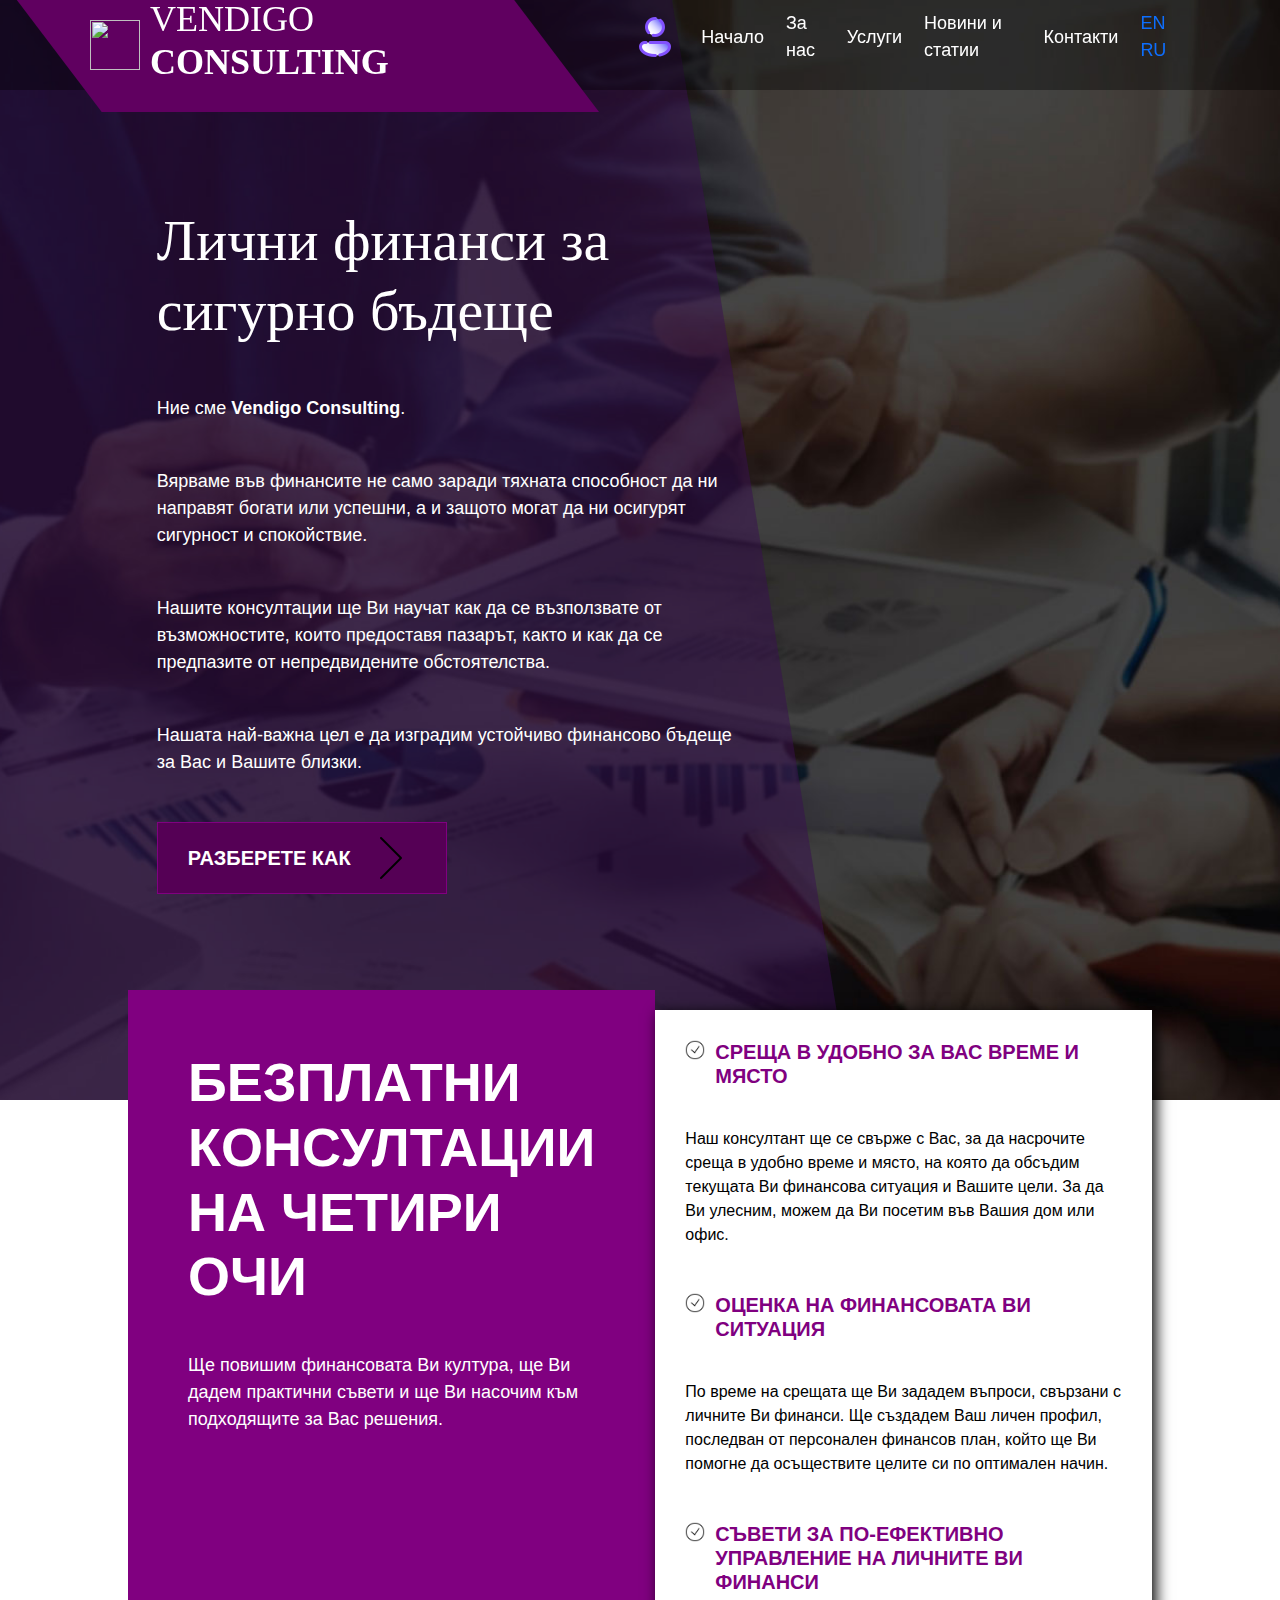
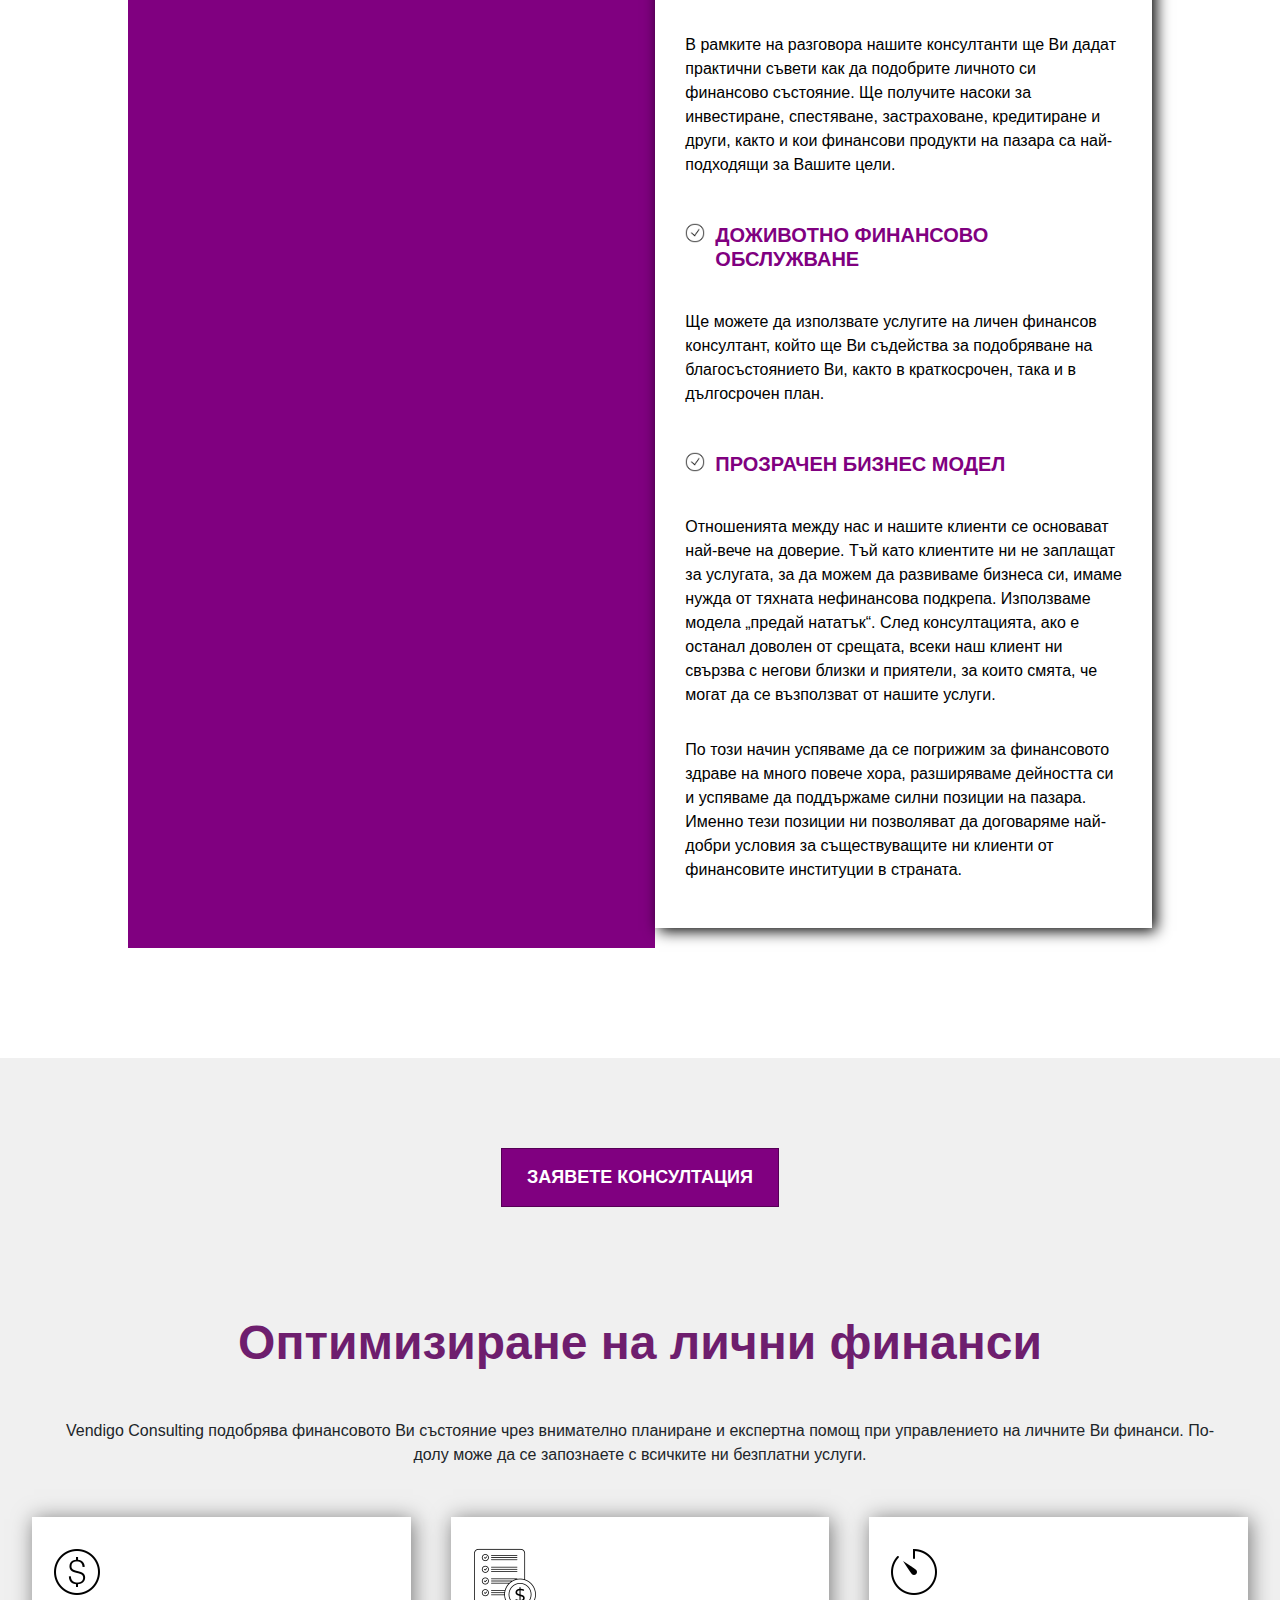
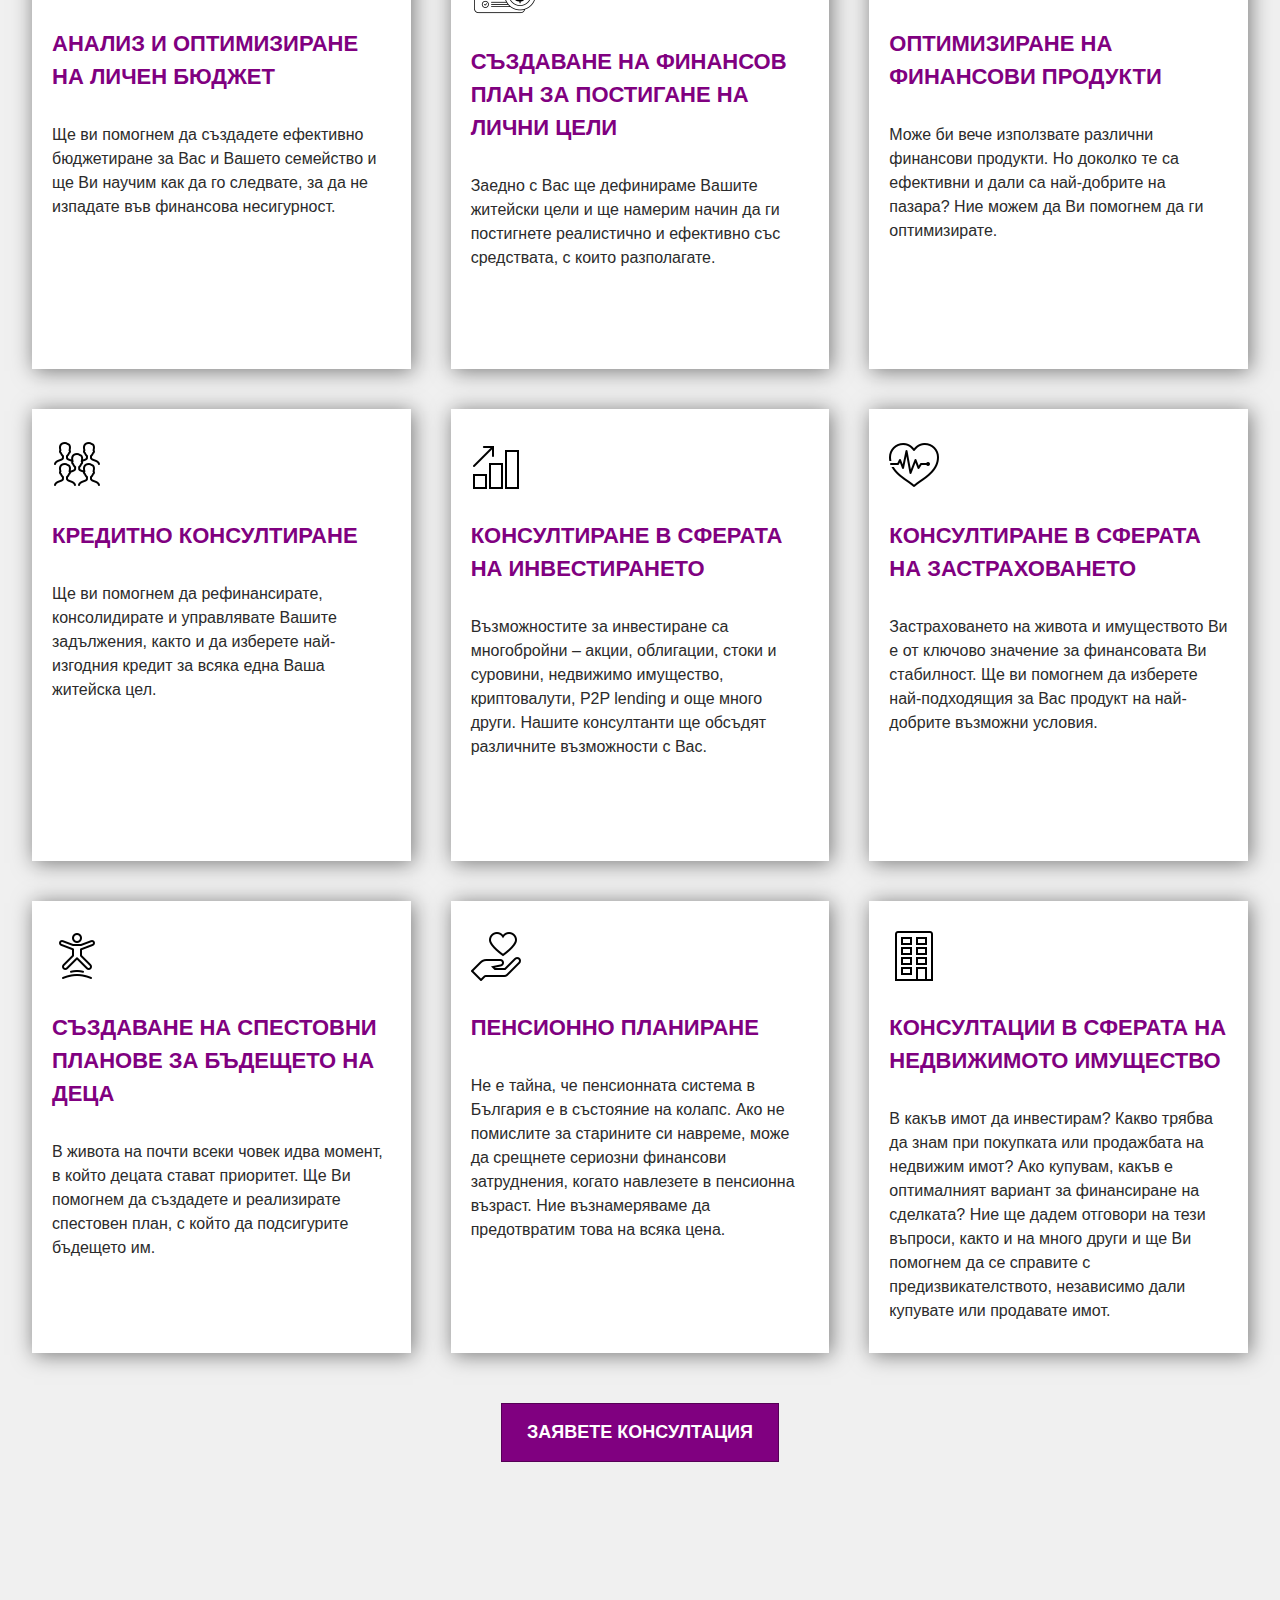
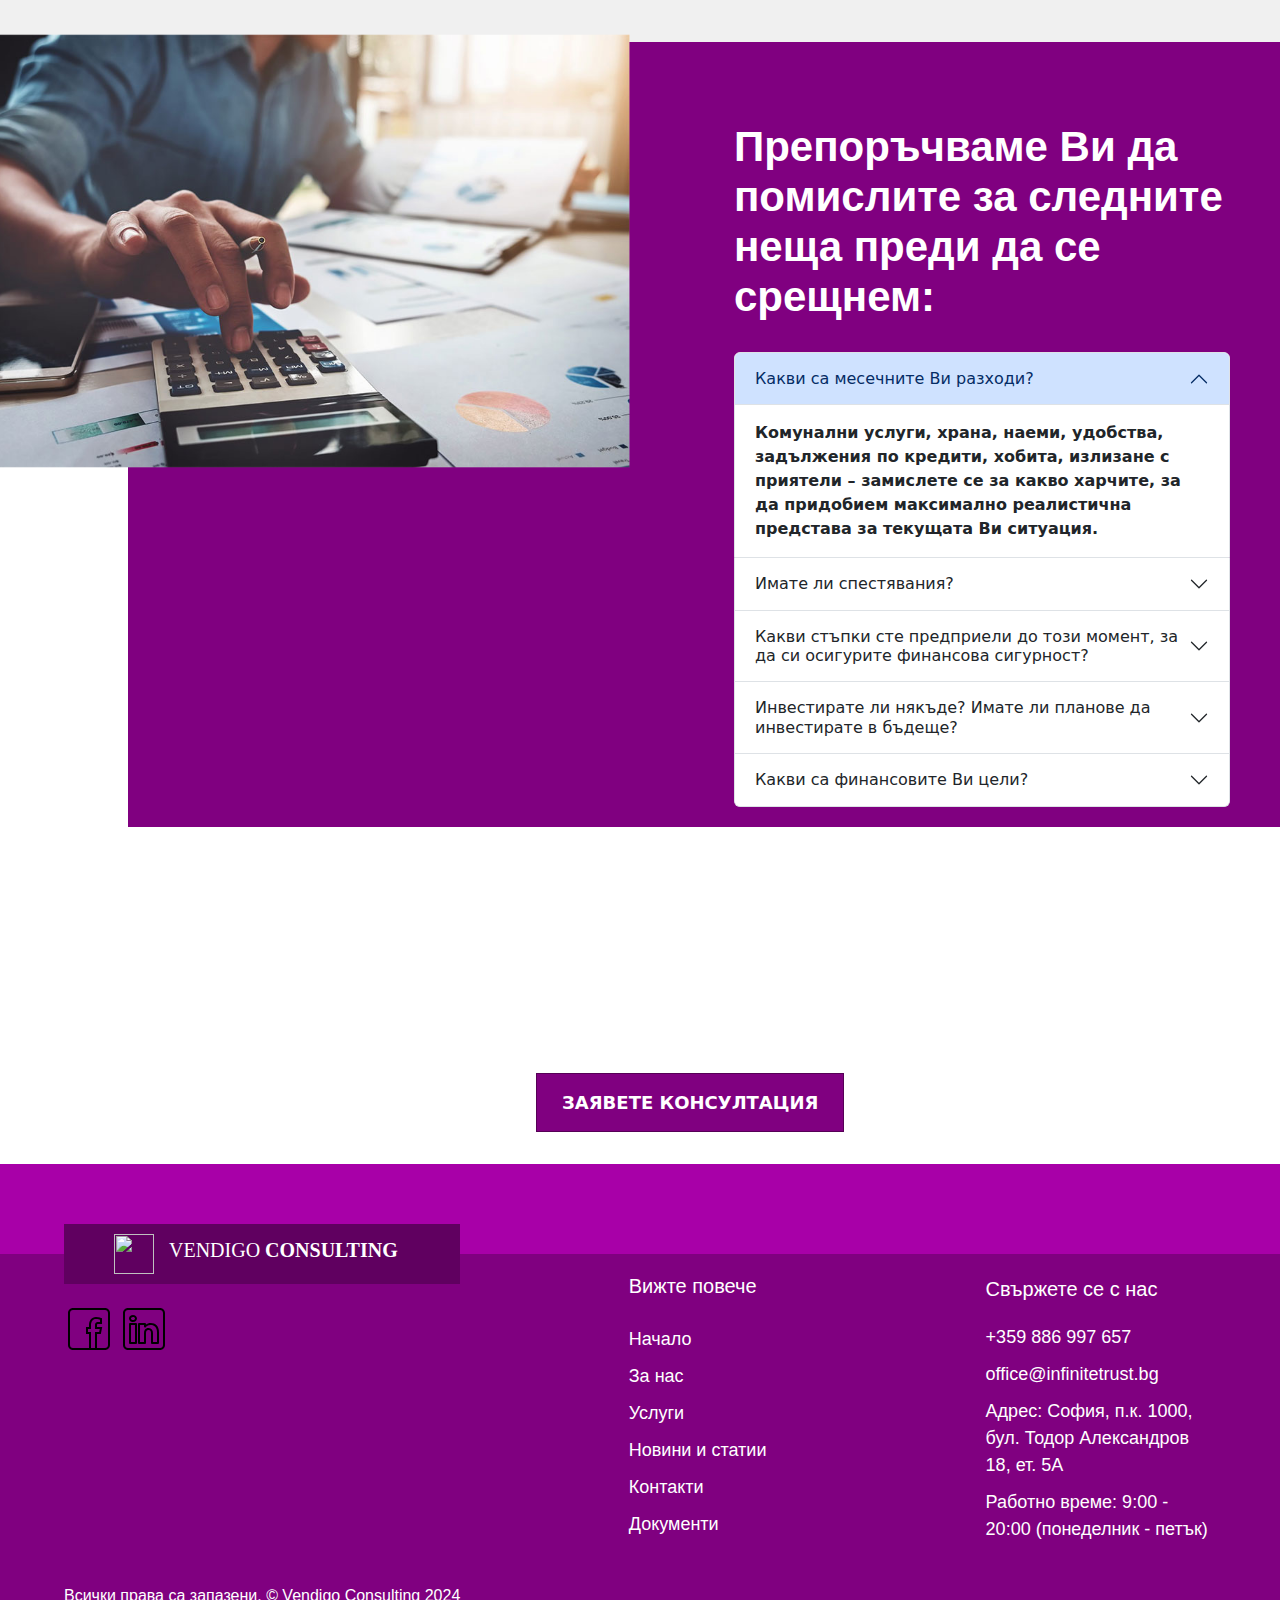
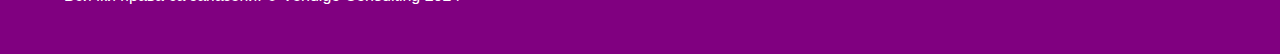
==== index.html @ 7a36d624 "first commit" ====
<!DOCTYPE html>
<html lang="bg">
  <head>
    <meta charset="UTF-8" />
    <meta name="viewport" content="width=device-width, initial-scale=1.0" />
    <link rel="stylesheet" href="./styles/main.css" />
    <link
      rel="stylesheet"
      href="https://cdn.jsdelivr.net/npm/bootstrap@5.3.3/dist/css/bootstrap.min.css"
    />
    <title>Home</title>
    <link rel="shortcut icon" href="./favicon.ico" type="image/x-icon" />
  </head>
  <body>
    <div class="wrapper">
      <div class="intro">
        <header class="header">
          <div class="logo-block">
            <img src="./favicon.ico" alt="" class="header-img" />
            <h1 class="logo-text">
              <a href="./index.html"
                ><span class="infinite">Vendigo</span>
                <span class="trust">Consulting</span></a
              >
            </h1>
          </div>
          <div class="text-block">
            <input id="burger-toggle" type="checkbox" />
            <label for="burger-toggle" class="label"><span></span></label>
            <ul class="list">
              <a href="./login/index.html" class="element"
                ><img
                  src="[data-uri]"
              /></a>
              <a href="./index.html" class="element">Начало</a>
              <a href="./about.html" class="element">За нас</a>
              <a href="./services.html" class="element">Услуги</a>
              <a href="./news.html" class="element">Новини и статии</a>
              <a href="./contacts.html" class="element">Контакти</a>
              <li class="element">
                <a href="./EN/indexEn.html">EN</a>
                <a href="./RU/indexRu.html">RU</a>
              </li>
            </ul>
          </div>
        </header>
        <div class="intro-bg-color">
          <div class="intro-text-block">
            <h1 class="title">Лични финанси за сигурно бъдеще</h1>
            <p class="small-text">
              Ние сме <span class="bolder-text">Vendigo Consulting</span>.
            </p>
            <div class="intro-inner-text-block">
              <p class="text">
                Вярваме във финансите не само заради тяхната способност да ни
                направят богати или успешни, а и защото могат да ни осигурят
                сигурност и спокойствие.
              </p>
              <p class="text">
                Нашите консултации ще Ви научат как да се възползвате от
                възможностите, които предоставя пазарът, както и как да се
                предпазите от непредвидените обстоятелства.
              </p>
              <p class="text">
                Нашата най-важна цел е да изградим устойчиво финансово бъдеще за
                Вас и Вашите близки.
              </p>
            </div>
            <div class="intro-btn-block">
              <a href="./contacts.html" class="intro-btn"
                >разберете как
                <img
                  class="btn-img"
                  src="[data-uri]"
                />
              </a>
            </div>
          </div>
        </div>
      </div>
      <div class="consultations-wrapper">
        <div class="consultations-block">
          <div class="left-cons-block">
            <h2 class="cons-title">БЕЗПЛАТНИ КОНСУЛТАЦИИ НА ЧЕТИРИ ОЧИ</h2>
            <p class="cons-left-text">
              Ще повишим финансовата Ви култура, ще Ви дадем практични съвети и
              ще Ви насочим към подходящите за Вас решения.
            </p>
          </div>
          <div class="right-cons-block">
            <div class="advantage">
              <h3 class="advantage-title">
                <img
                  class="checkmark"
                  src="[data-uri]"
                />
                <p class="advantage-title-text">
                  СРЕЩА В УДОБНО ЗА ВАС ВРЕМЕ И МЯСТО
                </p>
              </h3>
              <p class="advantage-text">
                Наш консултант ще се свърже с Вас, за да насрочите среща в
                удобно време и място, на която да обсъдим текущата Ви финансова
                ситуация и Вашите цели. За да Ви улесним, можем да Ви посетим
                във Вашия дом или офис.
              </p>
            </div>
            <div class="advantage">
              <h3 class="advantage-title">
                <img
                  class="checkmark"
                  src="[data-uri]"
                />
                <p class="advantage-title-text">
                  ОЦЕНКА НА ФИНАНСОВАТА ВИ СИТУАЦИЯ
                </p>
              </h3>
              <p class="advantage-text">
                По време на срещата ще Ви зададем въпроси, свързани с личните Ви
                финанси. Ще създадем Ваш личен профил, последван от персонален
                финансов план, който ще Ви помогне да осъществите целите си по
                оптимален начин.
              </p>
            </div>
            <div class="advantage">
              <h3 class="advantage-title">
                <img
                  class="checkmark"
                  src="[data-uri]"
                />
                <p class="advantage-title-text">
                  СЪВЕТИ ЗА ПО-ЕФЕКТИВНО УПРАВЛЕНИЕ НА ЛИЧНИТЕ ВИ ФИНАНСИ
                </p>
              </h3>
              <p class="advantage-text">
                В рамките на разговора нашите консултанти ще Ви дадат практични
                съвети как да подобрите личното си финансово състояние. Ще
                получите насоки за инвестиране, спестяване, застраховане,
                кредитиране и други, както и кои финансови продукти на пазара са
                най-подходящи за Вашите цели.
              </p>
            </div>
            <div class="advantage">
              <h3 class="advantage-title">
                <img
                  class="checkmark"
                  src="[data-uri]"
                />
                <p class="advantage-title-text">
                  ДОЖИВОТНО ФИНАНСОВО ОБСЛУЖВАНЕ
                </p>
              </h3>
              <p class="advantage-text">
                Ще можете да използвате услугите на личен финансов консултант,
                който ще Ви съдейства за подобряване на благосъстоянието Ви,
                както в краткосрочен, така и в дългосрочен план.
              </p>
            </div>
            <div class="advantage">
              <h3 class="advantage-title">
                <img
                  class="checkmark"
                  src="[data-uri]"
                />
                <p class="advantage-title-text">ПРОЗРАЧЕН БИЗНЕС МОДЕЛ</p>
              </h3>
              <p class="advantage-text">
                Отношенията между нас и нашите клиенти се основават най-вече на
                доверие. Тъй като клиентите ни не заплащат за услугата, за да
                можем да развиваме бизнеса си, имаме нужда от тяхната
                нефинансова подкрепа. Използваме модела „предай нататък“. След
                консултацията, ако е останал доволен от срещата, всеки наш
                клиент ни свързва с негови близки и приятели, за които смята, че
                могат да се възползват от нашите услуги.
              </p>
              <p class="advantage-text">
                По този начин успяваме да се погрижим за финансовото здраве на
                много повече хора, разширяваме дейността си и успяваме да
                поддържаме силни позиции на пазара. Именно тези позиции ни
                позволяват да договаряме най-добри условия за съществуващите ни
                клиенти от финансовите институции в страната.
              </p>
            </div>
          </div>
        </div>
      </div>
      <div class="optimisations-wrapper">
        <div class="optimisations-block">
          <div class="optimisations-btn-block">
            <a href="./contacts.html" class="optimisations-btn">
              ЗАЯВЕТЕ КОНСУЛТАЦИЯ
            </a>
          </div>
          <div class="optimisations-title-block">
            <div class="optimisations-title">Оптимизиране на лични финанси</div>
            <div class="optimisations-text">
              Vendigo Consulting подобрява финансовото Ви състояние чрез
              внимателно планиране и експертна помощ при управлението на личните
              Ви финанси. По-долу може да се запознаете с всичките ни безплатни
              услуги.
            </div>
          </div>
          <div class="optimisations-grid-block">
            <div class="optimisations-grid-card card1">
              <div class="card-img">
                <img
                  src="[data-uri]"
                />
              </div>
              <div class="card-title">
                АНАЛИЗ И ОПТИМИЗИРАНЕ НА ЛИЧЕН БЮДЖЕТ
              </div>
              <div class="card-text">
                Ще ви помогнем да създадете ефективно бюджетиране за Вас и
                Вашето семейство и ще Ви научим как да го следвате, за да не
                изпадате във финансова несигурност.
              </div>
            </div>
            <div class="optimisations-grid-card card2">
              <div class="card-img">
                <img
                  src="[data-uri]"
                />
              </div>
              <div class="card-title">
                СЪЗДАВАНЕ НА ФИНАНСОВ ПЛАН ЗА ПОСТИГАНЕ НА ЛИЧНИ ЦЕЛИ
              </div>
              <div class="card-text">
                Заедно с Вас ще дефинираме Вашите житейски цели и ще намерим
                начин да ги постигнете реалистично и ефективно със средствата, с
                които разполагате.
              </div>
            </div>
            <div class="optimisations-grid-card card3">
              <div class="card-img">
                <img
                  src="[data-uri]"
                />
              </div>
              <div class="card-title">ОПТИМИЗИРАНЕ НА ФИНАНСОВИ ПРОДУКТИ</div>
              <div class="card-text">
                Може би вече използвате различни финансови продукти. Но доколко
                те са ефективни и дали са най-добрите на пазара? Ние можем да Ви
                помогнем да ги оптимизирате.
              </div>
            </div>
            <div class="optimisations-grid-card card4">
              <div class="card-img">
                <img
                  src="[data-uri]"
                />
              </div>
              <div class="card-title">КРЕДИТНО КОНСУЛТИРАНЕ</div>
              <div class="card-text">
                Ще ви помогнем да рефинансирате, консолидирате и управлявате
                Вашите задължения, както и да изберете най-изгодния кредит за
                всяка една Ваша житейска цел.
              </div>
            </div>
            <div class="optimisations-grid-card card5">
              <div class="card-img">
                <img
                  src="[data-uri]"
                />
              </div>
              <div class="card-title">
                КОНСУЛТИРАНЕ В СФЕРАТА НА ИНВЕСТИРАНЕТО
              </div>
              <div class="card-text">
                Възможностите за инвестиране са многобройни – акции, облигации,
                стоки и суровини, недвижимо имущество, криптовалути, P2P lending
                и още много други. Нашите консултанти ще обсъдят различните
                възможности с Вас.
              </div>
            </div>
            <div class="optimisations-grid-card card6">
              <div class="card-img">
                <img
                  src="[data-uri]"
                />
              </div>
              <div class="card-title">
                КОНСУЛТИРАНЕ В СФЕРАТА НА ЗАСТРАХОВАНЕТО
              </div>
              <div class="card-text">
                Застраховането на живота и имуществото Ви е от ключово значение
                за финансовата Ви стабилност. Ще ви помогнем да изберете
                най-подходящия за Вас продукт на най-добрите възможни условия.
              </div>
            </div>
            <div class="optimisations-grid-card card7">
              <div class="card-img">
                <img
                  src="[data-uri]"
                />
              </div>
              <div class="card-title">
                СЪЗДАВАНЕ НА СПЕСТОВНИ ПЛАНОВЕ ЗА БЪДЕЩЕТО НА ДЕЦА
              </div>
              <div class="card-text">
                В живота на почти всеки човек идва момент, в който децата стават
                приоритет. Ще Ви помогнем да създадете и реализирате спестовен
                план, с който да подсигурите бъдещето им.
              </div>
            </div>
            <div class="optimisations-grid-card card8">
              <div class="card-img">
                <img
                  src="[data-uri]"
                />
              </div>
              <div class="card-title">ПЕНСИОННО ПЛАНИРАНЕ</div>
              <div class="card-text">
                Не е тайна, че пенсионната система в България е в състояние на
                колапс. Ако не помислите за старините си навреме, може да
                срещнете сериозни финансови затруднения, когато навлезете в
                пенсионна възраст. Ние възнамеряваме да предотвратим това на
                всяка цена.
              </div>
            </div>
            <div class="optimisations-grid-card card9">
              <div class="card-img">
                <img
                  src="[data-uri]"
                />
              </div>
              <div class="card-title">
                КОНСУЛТАЦИИ В СФЕРАТА НА НЕДВИЖИМОТО ИМУЩЕСТВО
              </div>
              <div class="card-text">
                В какъв имот да инвестирам? Какво трябва да знам при покупката
                или продажбата на недвижим имот? Ако купувам, какъв е
                оптималният вариант за финансиране на сделката? Ние ще дадем
                отговори на тези въпроси, както и на много други и ще Ви
                помогнем да се справите с предизвикателството, независимо дали
                купувате или продавате имот.
              </div>
            </div>
          </div>
          <div class="optimisations-btn-block">
            <a href="./contacts.html" class="optimisations-btn">
              ЗАЯВЕТЕ КОНСУЛТАЦИЯ
            </a>
          </div>
        </div>
      </div>
      <div class="answers-wrapper">
        <div class="answers-block">
          <div class="answers-img-block">
            <img class="answers-img" src="./resources/answers.jpg" alt="" />
          </div>
          <div class="answers-text-block">
            <div class="answers-inner-text-block">
              <div class="answers-title">
                Препоръчваме Ви да помислите за следните неща преди да се
                срещнем:
              </div>
              <div class="answers-text">
                <div class="accordion" id="accordionExample">
                  <div class="accordion-item">
                    <h2 class="accordion-header">
                      <button
                        class="accordion-button"
                        type="button"
                        data-bs-toggle="collapse"
                        data-bs-target="#collapseOne"
                        aria-expanded="true"
                        aria-controls="collapseOne"
                      >
                        Какви са месечните Ви разходи?
                      </button>
                    </h2>
                    <div
                      id="collapseOne"
                      class="accordion-collapse collapse show"
                      data-bs-parent="#accordionExample"
                    >
                      <div class="accordion-body">
                        <strong
                          >Комунални услуги, храна, наеми, удобства, задължения
                          по кредити, хобита, излизане с приятели – замислете се
                          за какво харчите, за да придобием максимално
                          реалистична представа за текущата Ви ситуация.</strong
                        >
                      </div>
                    </div>
                  </div>
                  <div class="accordion-item">
                    <h2 class="accordion-header">
                      <button
                        class="accordion-button collapsed"
                        type="button"
                        data-bs-toggle="collapse"
                        data-bs-target="#collapseTwo"
                        aria-expanded="false"
                        aria-controls="collapseTwo"
                      >
                        Имате ли спестявания?
                      </button>
                    </h2>
                    <div
                      id="collapseTwo"
                      class="accordion-collapse collapse"
                      data-bs-parent="#accordionExample"
                    >
                      <div class="accordion-body">
                        <strong
                          >На банков депозит ли ги държите или сте ги
                          инвестирали някъде? Може би изобщо нямате такива.
                          Много хора трудно успяват да спестят пари, но това е
                          важна първа стъпка към оптимизирането на личните Ви
                          финанси.</strong
                        >
                      </div>
                    </div>
                  </div>
                  <div class="accordion-item">
                    <h2 class="accordion-header">
                      <button
                        class="accordion-button collapsed"
                        type="button"
                        data-bs-toggle="collapse"
                        data-bs-target="#collapseThree"
                        aria-expanded="false"
                        aria-controls="collapseThree"
                      >
                        Какви стъпки сте предприели до този момент, за да си
                        осигурите финансова сигурност?
                      </button>
                    </h2>
                    <div
                      id="collapseThree"
                      class="accordion-collapse collapse"
                      data-bs-parent="#accordionExample"
                    >
                      <div class="accordion-body">
                        <strong
                          >Има немалко неща, които всеки един от нас може да
                          предприеме, за да предотврати сериозни житейски
                          проблеми, свързани с недостиг на пари. Ние българите
                          обичаме да наричаме това „бели пари за черни дни“. За
                          съжаление спестяванията далеч не са единствения
                          инструмент и често не са достатъчни, за да покрият
                          всички рискове. Може би имате застраховки или
                          допълнително осигуряване. Помислете и ни споделете по
                          време на консултацията.</strong
                        >
                      </div>
                    </div>
                  </div>
                  <div class="accordion-item">
                    <h2 class="accordion-header">
                      <button
                        class="accordion-button collapsed"
                        type="button"
                        data-bs-toggle="collapse"
                        data-bs-target="#collapseFour"
                        aria-expanded="false"
                        aria-controls="collapseFour"
                      >
                        Инвестирате ли някъде? Имате ли планове да инвестирате в
                        бъдеще?
                      </button>
                    </h2>
                    <div
                      id="collapseFour"
                      class="accordion-collapse collapse"
                      data-bs-parent="#accordionExample"
                    >
                      <div class="accordion-body">
                        <strong
                          >Инвестирането на част от паричните Ви средства е
                          фундаментална стъпка към постигане на финансова
                          устойчивост. Помислете, в какво искате да инвестирате,
                          какъв риск сте готови да поемете и колко бързо бихте
                          искали да получите възвръщаемост на
                          вложението.</strong
                        >
                      </div>
                    </div>
                  </div>
                  <div class="accordion-item">
                    <h2 class="accordion-header">
                      <button
                        class="accordion-button collapsed"
                        type="button"
                        data-bs-toggle="collapse"
                        data-bs-target="#collapseFive"
                        aria-expanded="false"
                        aria-controls="collapseFive"
                      >
                        Какви са финансовите Ви цели?
                      </button>
                    </h2>
                    <div
                      id="collapseFive"
                      class="accordion-collapse collapse"
                      data-bs-parent="#accordionExample"
                    >
                      <div class="accordion-body">
                        <strong
                          >Те могат да са свързани с финансови начинания, като
                          формиране на източник за пасивен доход и стартиране на
                          бизнес, или чисто житейски неща като придобиване на
                          жилище и осигуряване на образование за децата
                          Ви.</strong
                        >
                      </div>
                    </div>
                  </div>
                </div>
              </div>
            </div>
          </div>
          <div class="answers-btn-block">
            <a href="./contacts.html" class="answers-btn">
              ЗАЯВЕТЕ КОНСУЛТАЦИЯ
            </a>
          </div>
        </div>
      </div>
      <div class="footer">
        <div class="lighter-footer-block"></div>
        <div class="darker-footer-wrapper">
          <div class="darker-footer-block">
            <div class="footer-logo-wrapper">
              <div class="footer-logo-block">
                <div class="logo-inner-block">
                  <img src="./favicon.ico" alt="" class="footer-img" />
                  <h1 class="logo-text">
                    Vendigo <span class="trust">Consulting</span>
                  </h1>
                </div>
                <div class="footer-links-block">
                  <a href="#">
                    <svg
                      class="link"
                      xmlns="http://www.w3.org/2000/svg"
                      x="0px"
                      y="0px"
                      width="50"
                      height="50"
                      viewBox="0 0 50 50"
                    >
                      <path
                        d="M 9 4 C 6.2504839 4 4 6.2504839 4 9 L 4 41 C 4 43.749516 6.2504839 46 9 46 L 25.832031 46 A 1.0001 1.0001 0 0 0 26.158203 46 L 31.832031 46 A 1.0001 1.0001 0 0 0 32.158203 46 L 41 46 C 43.749516 46 46 43.749516 46 41 L 46 9 C 46 6.2504839 43.749516 4 41 4 L 9 4 z M 9 6 L 41 6 C 42.668484 6 44 7.3315161 44 9 L 44 41 C 44 42.668484 42.668484 44 41 44 L 33 44 L 33 30 L 36.820312 30 L 38.220703 23 L 33 23 L 33 21 C 33 20.442508 33.05305 20.398929 33.240234 20.277344 C 33.427419 20.155758 34.005822 20 35 20 L 38 20 L 38 14.369141 L 37.429688 14.097656 C 37.429688 14.097656 35.132647 13 32 13 C 29.75 13 27.901588 13.896453 26.71875 15.375 C 25.535912 16.853547 25 18.833333 25 21 L 25 23 L 22 23 L 22 30 L 25 30 L 25 44 L 9 44 C 7.3315161 44 6 42.668484 6 41 L 6 9 C 6 7.3315161 7.3315161 6 9 6 z M 32 15 C 34.079062 15 35.38736 15.458455 36 15.701172 L 36 18 L 35 18 C 33.849178 18 32.926956 18.0952 32.150391 18.599609 C 31.373826 19.104024 31 20.061492 31 21 L 31 25 L 35.779297 25 L 35.179688 28 L 31 28 L 31 44 L 27 44 L 27 28 L 24 28 L 24 25 L 27 25 L 27 21 C 27 19.166667 27.464088 17.646453 28.28125 16.625 C 29.098412 15.603547 30.25 15 32 15 z"
                      ></path>
                    </svg>
                  </a>
                  <a href="#">
                    <svg
                      class="link"
                      xmlns="http://www.w3.org/2000/svg"
                      x="0px"
                      y="0px"
                      width="50"
                      height="50"
                      viewBox="0 0 50 50"
                    >
                      <path
                        d="M 9 4 C 6.2504839 4 4 6.2504839 4 9 L 4 41 C 4 43.749516 6.2504839 46 9 46 L 41 46 C 43.749516 46 46 43.749516 46 41 L 46 9 C 46 6.2504839 43.749516 4 41 4 L 9 4 z M 9 6 L 41 6 C 42.668484 6 44 7.3315161 44 9 L 44 41 C 44 42.668484 42.668484 44 41 44 L 9 44 C 7.3315161 44 6 42.668484 6 41 L 6 9 C 6 7.3315161 7.3315161 6 9 6 z M 14 11.011719 C 12.904779 11.011719 11.919219 11.339079 11.189453 11.953125 C 10.459687 12.567171 10.011719 13.484511 10.011719 14.466797 C 10.011719 16.333977 11.631285 17.789609 13.691406 17.933594 A 0.98809878 0.98809878 0 0 0 13.695312 17.935547 A 0.98809878 0.98809878 0 0 0 14 17.988281 C 16.27301 17.988281 17.988281 16.396083 17.988281 14.466797 A 0.98809878 0.98809878 0 0 0 17.986328 14.414062 C 17.884577 12.513831 16.190443 11.011719 14 11.011719 z M 14 12.988281 C 15.392231 12.988281 15.94197 13.610038 16.001953 14.492188 C 15.989803 15.348434 15.460091 16.011719 14 16.011719 C 12.614594 16.011719 11.988281 15.302225 11.988281 14.466797 C 11.988281 14.049083 12.140703 13.734298 12.460938 13.464844 C 12.78117 13.19539 13.295221 12.988281 14 12.988281 z M 11 19 A 1.0001 1.0001 0 0 0 10 20 L 10 39 A 1.0001 1.0001 0 0 0 11 40 L 17 40 A 1.0001 1.0001 0 0 0 18 39 L 18 33.134766 L 18 20 A 1.0001 1.0001 0 0 0 17 19 L 11 19 z M 20 19 A 1.0001 1.0001 0 0 0 19 20 L 19 39 A 1.0001 1.0001 0 0 0 20 40 L 26 40 A 1.0001 1.0001 0 0 0 27 39 L 27 29 C 27 28.170333 27.226394 27.345035 27.625 26.804688 C 28.023606 26.264339 28.526466 25.940057 29.482422 25.957031 C 30.468166 25.973981 30.989999 26.311669 31.384766 26.841797 C 31.779532 27.371924 32 28.166667 32 29 L 32 39 A 1.0001 1.0001 0 0 0 33 40 L 39 40 A 1.0001 1.0001 0 0 0 40 39 L 40 28.261719 C 40 25.300181 39.122788 22.95433 37.619141 21.367188 C 36.115493 19.780044 34.024172 19 31.8125 19 C 29.710483 19 28.110853 19.704889 27 20.423828 L 27 20 A 1.0001 1.0001 0 0 0 26 19 L 20 19 z M 12 21 L 16 21 L 16 33.134766 L 16 38 L 12 38 L 12 21 z M 21 21 L 25 21 L 25 22.560547 A 1.0001 1.0001 0 0 0 26.798828 23.162109 C 26.798828 23.162109 28.369194 21 31.8125 21 C 33.565828 21 35.069366 21.582581 36.167969 22.742188 C 37.266572 23.901794 38 25.688257 38 28.261719 L 38 38 L 34 38 L 34 29 C 34 27.833333 33.720468 26.627107 32.990234 25.646484 C 32.260001 24.665862 31.031834 23.983076 29.517578 23.957031 C 27.995534 23.930001 26.747519 24.626988 26.015625 25.619141 C 25.283731 26.611293 25 27.829667 25 29 L 25 38 L 21 38 L 21 21 z"
                      ></path>
                    </svg>
                  </a>
                </div>
                <div class="footer-rules-block">
                  <p class="rules">
                    Всички права са запазени. © Vendigo Consulting 2024
                  </p>
                </div>
              </div>
            </div>
            <div class="more-info-block">
              <h3 class="more-info-title">Вижте повече</h3>
              <ul class="list">
                <a href="./index.html" class="element">Начало</a>
                <a href="./about.html" class="element">За нас</a>
                <a href="./services.html" class="element">Услуги</a>
                <a href="./news.html" class="element">Новини и статии</a>
                <a href="./contacts.html" class="element">Контакти</a>
                <a href="#" class="element">Документи</a>
              </ul>
            </div>
            <div class="contact-block">
              <div class="contact-title">Свържете се с нас</div>
              <ul class="list">
                <li class="element">+359 886 997 657</li>
                <li class="element">office@infinitetrust.bg</li>
                <li class="element">
                  Адрес: София, п.к. 1000, бул. Тодор Александров 18, ет. 5А
                </li>
                <li class="element">
                  Работно време: 9:00 - 20:00 (понеделник - петък)
                </li>
              </ul>
            </div>
          </div>
        </div>
      </div>
    </div>

    <script src="https://cdn.jsdelivr.net/npm/bootstrap@5.3.3/dist/js/bootstrap.bundle.min.js"></script>
  </body>
</html>
---- styles/main.css ----
* {
  margin: 0;
  padding: 0;
  box-sizing: border-box;
}

a {
  text-decoration: none !important;
}

.wrapper {
  max-width: 1920px;
}

.header {
  position: fixed;
  min-width: 100%;
  display: flex;
  align-items: center;
  justify-content: space-between;
  max-height: 90px;
  background: rgba(0, 0, 0, 0.368627451);
  z-index: 999;
}
.header .text-block {
  margin-right: 200px;
}
.header .text-block .list {
  list-style-type: none;
  display: flex;
  gap: 28px;
  align-items: center;
  font-family: Arial, sans-serif;
  font-weight: 400;
  font-size: 18px;
}
.header .text-block .list .element {
  color: white;
  transition: all 0.3s;
}
.header .text-block .list .element:hover {
  color: rgb(128, 0, 128);
}
.header .text-block .label {
  display: none;
}
.header .text-block #burger-toggle {
  display: none;
}
@media (max-width: 1400px) {
  .header .text-block {
    margin-right: 100px;
  }
  .header .text-block .list {
    gap: 22px;
  }
}
@media (max-width: 1140px) {
  .header .text-block {
    margin-right: 20px;
  }
  .header .text-block #burger-toggle {
    position: absolute;
    visibility: hidden;
  }
  .header .text-block .label {
    position: relative;
    z-index: 1;
    cursor: pointer;
    display: block;
    position: relative;
    border: none;
    background: transparent;
    width: 40px;
    height: 26px;
  }
  .header .text-block .label::before,
  .header .text-block .label::after {
    content: "";
    left: 0;
    position: absolute;
    display: block;
    width: 100%;
    height: 4px;
    border-radius: 10px;
    background: #000;
  }
  .header .text-block .label::before {
    top: 0;
    box-shadow: 0 11px 0 #ffffff;
    transition: box-shadow 0.3s 0.15s, top 0.3s 0.15s, transform 0.3s;
  }
  .header .text-block .label::after {
    bottom: 0;
    transition: bottom 0.3s 0.15s, transform 0.3s;
  }
  .header .text-block #burger-toggle:checked + .label::before {
    top: 11px;
    transform: rotate(45deg);
    box-shadow: 0 6px 0 rgba(255, 255, 255, 0);
    transition: box-shadow 0.15s, top 0.3s, transform 0.3s 0.15s;
  }
  .header .text-block #burger-toggle:checked + .label::after {
    bottom: 11px;
    transform: rotate(-45deg);
    transition: bottom 0.3s, transform 0.3s 0.15s;
  }
  .header .text-block .list {
    top: 0;
    left: 0;
    position: fixed;
    display: grid;
    gap: 12px;
    padding: 50px 0;
    margin: 0;
    background: purple;
    list-style-type: none;
    transform: translateX(-100%);
    transition: 0.4s;
    width: 100vw;
    height: 100vh;
  }
  .header .text-block .element {
    display: block;
    padding: 8px;
    color: white;
    font-size: 32px;
    text-align: center;
    text-decoration: none;
  }
  .header .text-block .element:hover {
    background: rgba(255, 255, 255, 0.2);
  }
  .header .text-block #burger-toggle:checked ~ .list {
    transform: translateX(0);
  }
}
.header .logo-block {
  display: flex;
  align-items: center;
  text-transform: uppercase;
  color: white;
  background: rgb(96, 0, 96);
  -webkit-clip-path: polygon(0% 0%, 80% 10%, 90% 90%, 10% 90%);
          clip-path: polygon(0% 0%, 80% 10%, 90% 90%, 10% 90%);
  padding: 30px 150px 30px 130px;
  gap: 10px;
  font-family: "Times New Roman", Times, serif;
}
.header .logo-block .header-img {
  width: 50px;
  height: 50px;
}
.header .logo-block .logo-text {
  font-weight: normal;
  font-size: 40px;
  color: #fff;
}
.header .logo-block .logo-text .infinite {
  color: #fff;
}
.header .logo-block .logo-text .trust {
  font-weight: bolder;
  color: #fff;
}
@media (max-width: 1400px) {
  .header .logo-block {
    padding: 20px 90px;
    -webkit-clip-path: polygon(0 0, 83% 0, 100% 100%, 17% 100%);
            clip-path: polygon(0 0, 83% 0, 100% 100%, 17% 100%);
  }
  .header .logo-block .logo-text {
    font-size: 36px;
  }
  .header .logo-block .header-img {
    width: 50px;
    height: 50px;
  }
}
@media (max-width: 960px) {
  .header {
    max-width: 100%;
    min-width: 100vw;
  }
}
@media (max-width: 640px) {
  .header {
    max-height: 60px;
  }
  .header .logo-block {
    padding: 10px 60px;
  }
  .header .logo-block .logo-text {
    font-size: 28px;
  }
  .header .logo-block .header-img {
    width: 30px;
    height: 30px;
  }
}
@media (max-width: 440px) {
  .header .logo-block {
    padding: 10px 35px;
  }
  .header .logo-block .logo-text {
    font-size: 18px;
  }
}

.intro {
  position: relative;
  min-width: 100vw;
  height: 1100px;
  background-image: url("../resources/intro.jpg");
  background-size: cover;
  background-position: center;
  background-repeat: no-repeat;
}

.intro-bg-color {
  position: absolute;
  display: flex;
  align-items: center;
  justify-content: center;
  width: 70%;
  height: 1100px;
  background: rgba(57, 16, 79, 0.515);
  -webkit-clip-path: polygon(0 0, 75% 0, 95% 100%, 0 100%);
          clip-path: polygon(0 0, 75% 0, 95% 100%, 0 100%);
}
.intro-bg-color .intro-text-block {
  display: flex;
  flex-direction: column;
  gap: 30px;
  max-width: 60%;
  color: white;
  font-family: "Times New Roman", Times, serif;
}
.intro-bg-color .intro-text-block .title {
  color: white;
  margin-bottom: 20px;
  font-size: 70px;
  max-width: 83%;
}
.intro-bg-color .intro-text-block .small-text {
  font-family: Arial, sans-serif;
  font-size: 18px;
}
.intro-bg-color .intro-text-block .small-text .bolder-text {
  font-weight: bolder;
}
.intro-bg-color .intro-text-block .intro-inner-text-block {
  display: flex;
  flex-direction: column;
  gap: 30px;
  font-size: 18px;
  font-family: Arial, sans-serif;
}
.intro-bg-color .intro-text-block .intro-btn-block {
  display: flex;
  align-items: center;
  gap: 10px;
  background: rgb(85, 0, 85);
  border: 1px solid purple;
  max-width: -moz-fit-content;
  max-width: fit-content;
  padding: 10px 30px;
  transition: all 0.3s;
}
.intro-bg-color .intro-text-block .intro-btn-block .intro-btn {
  font-family: Arial, sans-serif;
  display: flex;
  gap: 15px;
  align-items: center;
  font-size: 20px;
  color: white;
  text-transform: uppercase;
  font-weight: bold;
}
.intro-bg-color .intro-text-block .intro-btn-block:hover {
  background: #fff;
  cursor: pointer;
}
.intro-bg-color .intro-text-block .intro-btn-block:hover .intro-btn {
  color: purple;
}
@media (max-width: 1400px) {
  .intro-bg-color .intro-text-block {
    max-width: 65%;
  }
  .intro-bg-color .intro-text-block .title {
    font-size: 58px;
  }
}
@media (max-width: 1140px) {
  .intro-bg-color {
    width: 100%;
  }
}
@media (max-width: 960px) {
  .intro-bg-color .intro-text-block .title {
    font-size: 58px;
    max-width: 90%;
  }
}
@media (max-width: 640px) {
  .intro-bg-color {
    -webkit-clip-path: none;
            clip-path: none;
    max-width: 100%;
  }
  .intro-bg-color .intro-text-block {
    max-width: 70%;
    gap: 15px;
  }
  .intro-bg-color .intro-text-block .title {
    font-size: 36px;
  }
  .intro-bg-color .intro-text-block .intro-btn-block {
    padding: 8px 30px;
  }
  .intro-bg-color .intro-text-block .intro-btn-block .intro-btn {
    font-size: 14px;
  }
  .intro-bg-color .intro-text-block .intro-btn-block .intro-btn .btn-img {
    width: 30px;
    height: 30px;
  }
}

.consultations-wrapper {
  position: relative;
  top: -110px;
}

.consultations-block {
  display: flex;
  margin: 0px auto;
  width: 80%;
  height: -moz-fit-content;
  height: fit-content;
  color: white;
  font-family: Arial, sans-serif;
}
.consultations-block .left-cons-block {
  max-width: 580px;
  padding: 70px;
  background: purple;
  display: flex;
  flex-direction: column;
  gap: 40px;
}
.consultations-block .left-cons-block .cons-title {
  font-size: 50px;
  font-weight: 700;
}
.consultations-block .left-cons-block .cons-left-text {
  font-size: 18px;
}
.consultations-block .right-cons-block {
  display: flex;
  flex-direction: column;
  gap: 30px;
  padding: 50px;
  margin: 20px 0px;
  background: #ffffff;
  min-width: calc(100% - 580px);
  box-shadow: 4px 3px 14px rgb(0, 0, 0);
}
.consultations-block .right-cons-block .advantage {
  display: flex;
  flex-direction: column;
  gap: 20px;
}
.consultations-block .right-cons-block .advantage .advantage-title {
  display: flex;
  gap: 15px;
  align-items: start;
  color: purple;
  font-size: 22px;
  font-weight: bold;
}
.consultations-block .right-cons-block .advantage .advantage-title .checkmark {
  width: 22px;
  height: 22px;
}
.consultations-block .right-cons-block .advantage .advantage-text {
  font-size: 18px;
  font-family: Arial, sans-serif;
  color: black;
}
@media (max-width: 1400px) {
  .consultations-block .left-cons-block {
    padding: 60px;
    gap: 35px;
  }
  .consultations-block .left-cons-block .cons-title {
    font-size: 54px;
  }
  .consultations-block .right-cons-block {
    padding: 30px;
  }
  .consultations-block .right-cons-block .advantage {
    gap: 15px;
  }
  .consultations-block .right-cons-block .advantage .advantage-title {
    font-size: 20px;
    gap: 10px;
    align-items: center;
  }
  .consultations-block .right-cons-block .advantage .advantage-title .checkmark {
    width: 20px;
    height: 20px;
    display: flex;
    align-self: self-start;
  }
  .consultations-block .right-cons-block .advantage .advantage-text {
    font-size: 16px;
  }
}
@media (max-width: 1140px) {
  .consultations-block {
    flex-direction: column;
    width: 90%;
  }
  .consultations-block .left-cons-block {
    max-width: 100%;
    max-height: -moz-fit-content;
    max-height: fit-content;
    padding: 60px;
  }
  .consultations-block .right-cons-block {
    margin: 0;
    gap: 0;
  }
  .consultations-block .right-cons-block .advantage .advantage-title {
    font-size: 24px;
  }
  .consultations-block .right-cons-block .advantage .advantage-title .checkmark {
    width: 24px;
    height: 24px;
  }
  .consultations-block .right-cons-block .advantage .advantage-text {
    font-size: 18px;
  }
}
@media (max-width: 640px) {
  .consultations-block .left-cons-block {
    padding: 30px;
  }
  .consultations-block .left-cons-block .cons-title {
    font-size: 26px;
  }
  .consultations-block .left-cons-block .cons-left-text {
    font-size: 16px;
  }
  .consultations-block .right-cons-block {
    gap: 20px;
  }
  .consultations-block .right-cons-block .advantage {
    gap: 10px;
  }
  .consultations-block .right-cons-block .advantage .advantage-title {
    font-size: 20px;
  }
  .consultations-block .right-cons-block .advantage .advantage-title .checkmark {
    width: 20px;
    height: 20px;
  }
  .consultations-block .right-cons-block .advantage .advantage-text {
    font-size: 16px;
  }
}
@media (max-width: 440px) {
  .consultations-block {
    margin-top: 50px;
  }
  .consultations-block .right-cons-block {
    padding: 20px 15px;
  }
  .consultations-block .right-cons-block .advantage {
    gap: 10px;
  }
  .consultations-block .right-cons-block .advantage .advantage-title {
    font-size: 16px;
  }
}

.optimisations-block {
  font-family: Arial, sans-serif;
  background: #f0f0f0;
  padding: 80px 0px;
}
.optimisations-block .optimisations-btn-block {
  display: flex;
  justify-content: center;
  margin: 10px auto 100px auto;
}
.optimisations-block .optimisations-btn-block .optimisations-btn {
  border: 1px solid rgb(86, 0, 86);
  background: purple;
  padding: 15px 25px;
  font-size: 18px;
  color: #fff;
  transition: all 0.3s;
  font-weight: 700;
}
.optimisations-block .optimisations-btn-block .optimisations-btn:hover {
  background: #fff;
  color: purple;
}
.optimisations-block .optimisations-title-block {
  font-family: Arial, sans-serif;
  max-width: 80%;
  margin: 0 auto;
  text-align: center;
  display: flex;
  flex-direction: column;
  align-items: center;
  gap: 40px;
}
.optimisations-block .optimisations-title-block .optimisations-title {
  color: rgb(110, 30, 110);
  font-size: 60px;
  font-weight: bolder;
}
.optimisations-block .optimisations-grid-block {
  display: grid;
  grid-template-rows: repeat(3, 1fr);
  grid-template-columns: repeat(3, 1fr);
  gap: 40px;
  max-width: 80%;
  margin: 50px auto;
}
.optimisations-block .optimisations-grid-block .optimisations-grid-card {
  font-family: Arial, sans-serif;
  display: flex;
  flex-direction: column;
  gap: 30px;
  padding: 30px 20px;
  background: #fff;
  box-shadow: 2px 2px 20px rgba(0, 0, 0, 0.5);
}
.optimisations-block .optimisations-grid-block .optimisations-grid-card .card-title {
  font-size: 22px;
  color: purple;
  font-weight: 700;
}
.optimisations-block .optimisations-grid-block .optimisations-grid-card .card-text {
  color: #2b2b2b;
}
@media (max-width: 1400px) {
  .optimisations-block .optimisations-title-block {
    max-width: 90%;
  }
  .optimisations-block .optimisations-title-block .optimisations-title {
    font-size: 48px;
  }
  .optimisations-block .optimisations-grid-block {
    max-width: 95%;
  }
}
@media (max-width: 960px) {
  .optimisations-block .optimisations-grid-block {
    grid-template-columns: repeat(2, 1fr);
  }
}
@media (max-width: 640px) {
  .optimisations-block .optimisations-grid-block {
    display: flex;
    flex-direction: column;
    gap: 20px;
  }
  .optimisations-block .optimisations-grid-block .optimisations-grid-card {
    gap: 20px;
  }
  .optimisations-block .optimisations-grid-block .optimisations-grid-card .card-title {
    font-size: 20px;
  }
  .optimisations-block .optimisations-title-block {
    gap: 20px;
  }
  .optimisations-block .optimisations-title-block .optimisations-title {
    font-size: 26px;
  }
}

.answers-wrapper {
  margin-bottom: 980px;
}
.answers-wrapper .answers-block {
  position: relative;
  display: flex;
}
.answers-wrapper .answers-block .answers-img-block {
  position: absolute;
  left: 0;
  top: -100px;
  z-index: 2;
}
.answers-wrapper .answers-block .answers-text-block {
  position: absolute;
  width: 80%;
  top: 0;
  right: 0;
  background: purple;
  z-index: 1;
  padding: 80px 110px 80px;
  display: flex;
  flex-direction: column;
  align-items: end;
}
.answers-wrapper .answers-block .answers-text-block .answers-inner-text-block {
  max-width: 50%;
}
.answers-wrapper .answers-block .answers-text-block .answers-title {
  color: #fff;
  font-family: Arial, sans-serif;
  font-size: 42px;
  font-weight: bold;
  margin-bottom: 30px;
  line-height: 50px;
}
.answers-wrapper .answers-block .answers-btn-block {
  margin: 70px 41.8%;
  border: 1px solid black;
  justify-content: center;
  align-items: center;
}
.answers-wrapper .answers-block .answers-btn {
  border: 1px solid rgb(86, 0, 86);
  background: purple;
  padding: 15px 25px;
  font-size: 18px;
  color: #fff;
  transition: all 0.3s;
  font-weight: 700;
  margin-top: 900px;
  cursor: pointer;
  position: absolute;
}
.answers-wrapper .answers-block .answers-btn:hover {
  background: #fff;
  color: purple;
}
@media (max-width: 1540px) {
  .answers-wrapper .answers-block {
    padding: 0;
  }
  .answers-wrapper .answers-block .answers-img-block {
    transform: scale(0.7);
    left: -150px;
  }
  .answers-wrapper .answers-block .answers-text-block {
    width: 90%;
    padding-right: 50px;
    padding-bottom: 20px;
  }
  .answers-wrapper .answers-block .answers-title {
    font-size: 38px;
  }
  .answers-wrapper .answers-block .answers-btn {
    margin-top: 960px;
  }
}
@media (max-width: 1140px) {
  .answers-wrapper .answers-block .answers-img-block {
    left: 20px;
    top: -170px;
    width: 100vw;
  }
  .answers-wrapper .answers-block .answers-img-block .answers-img {
    transform: scale(1.45);
  }
  .answers-wrapper .answers-block .answers-text-block {
    min-width: 100vw;
    padding: 50px 15px;
    padding-top: 470px;
  }
  .answers-wrapper .answers-block .answers-text-block .answers-inner-text-block {
    max-width: 100%;
  }
  .answers-wrapper .answers-block .answers-text-block .answers-title {
    font-size: 38px;
  }
  .answers-wrapper .answers-block .answers-btn-block {
    margin-bottom: 240px;
  }
  .answers-wrapper .answers-block .answers-btn-block .answers-btn {
    margin-top: 1050px;
  }
}
@media (max-width: 960px) {
  .answers-wrapper .answers-block .answers-img-block {
    transform: none;
    max-width: 95%;
    max-height: 500px;
    overflow: hidden;
  }
  .answers-wrapper .answers-block .answers-img {
    -o-object-fit: fill;
       object-fit: fill;
  }
  .answers-wrapper .answers-block .answers-btn-block {
    margin-bottom: 300px;
    margin-left: 33%;
  }
  .answers-wrapper .answers-block .answers-btn-block .answers-btn {
    margin-top: 1150px;
  }
}
@media (max-width: 640px) {
  .answers-wrapper .answers-block .answers-img-block {
    max-height: 380px;
    left: 10px;
  }
  .answers-wrapper .answers-block .answers-text-block {
    padding-top: 220px;
  }
  .answers-wrapper .answers-block .answers-btn-block {
    margin-bottom: 310px;
    margin-left: 25%;
  }
  .answers-wrapper .answers-block .answers-btn-block .answers-btn {
    margin-top: 1220px;
  }
}
@media (max-width: 440px) {
  .answers-wrapper .answers-block .answers-btn-block {
    margin-left: 5%;
  }
}
@media (max-width: 360px) {
  .answers-wrapper .answers-block .answers-btn-block {
    margin-bottom: 520px;
    margin-left: 0;
  }
  .answers-wrapper .answers-block .answers-btn-block .answers-btn {
    margin-top: 1400px;
  }
}

.footer {
  max-width: 100%;
  max-height: -moz-fit-content;
  max-height: fit-content;
  font-family: Arial, sans-serif;
}
.footer .lighter-footer-block {
  width: 100%;
  height: 90px;
  background: rgb(168, 0, 168);
}
.footer .darker-footer-wrapper {
  background: purple;
  max-width: 100%;
  height: 400px;
}
@media (max-width: 1024px) {
  .footer .darker-footer-wrapper {
    height: 450px;
  }
}
@media (max-width: 640px) {
  .footer .darker-footer-wrapper {
    height: -moz-fit-content;
    height: fit-content;
  }
}
.footer .darker-footer-block {
  display: flex;
  justify-content: space-between;
  max-width: 80%;
  height: 100%;
  margin: 0 auto;
}
.footer .darker-footer-block .footer-logo-wrapper {
  position: relative;
  width: 30%;
}
.footer .darker-footer-block .footer-logo-block {
  position: absolute;
  top: -30px;
  display: flex;
  flex-direction: column;
  gap: 20px;
  height: 100%;
}
.footer .darker-footer-block .footer-logo-block .logo-inner-block {
  display: flex;
  align-items: center;
  text-transform: uppercase;
  color: #fff;
  background: rgb(96, 0, 96);
  padding: 10px 50px;
  gap: 15px;
  font-family: "Times New Roman", Times, serif;
}
.footer .darker-footer-block .footer-logo-block .logo-inner-block .footer-img {
  width: 40px;
  height: 40px;
}
.footer .darker-footer-block .footer-logo-block .logo-text {
  font-weight: normal;
  font-size: 24px;
}
.footer .darker-footer-block .footer-logo-block .logo-text .trust {
  font-weight: bolder;
}
.footer .darker-footer-block .footer-logo-block .footer-links-block {
  display: flex;
  gap: 5px;
}
.footer .darker-footer-block .footer-logo-block .footer-links-block .link {
  transition: all 0.3s;
}
.footer .darker-footer-block .footer-logo-block .footer-links-block .link:hover {
  fill: #fff;
}
.footer .darker-footer-block .footer-logo-block .footer-rules-block {
  margin-top: auto;
  color: #fff;
}
.footer .darker-footer-block .more-info-block {
  margin-top: 20px;
  display: flex;
  flex-direction: column;
  gap: 20px;
  align-items: flex-start;
}
.footer .darker-footer-block .more-info-block .list {
  list-style-type: none;
  font-family: Arial, sans-serif;
  font-weight: 400;
  font-size: 18px;
  display: flex;
  flex-direction: column;
  gap: 10px;
  padding-left: 0;
}
.footer .darker-footer-block .more-info-block .list .element {
  color: white;
  transition: all 0.3s;
  cursor: pointer;
}
.footer .darker-footer-block .more-info-block .list .element:hover {
  color: rgb(179, 0, 179);
}
.footer .darker-footer-block .more-info-block .more-info-title {
  color: #fff;
  font-size: 20px;
}
.footer .darker-footer-block .contact-block {
  margin-top: 20px;
  display: flex;
  flex-direction: column;
  gap: 20px;
  align-items: start;
  max-width: 20%;
}
.footer .darker-footer-block .contact-block .list {
  list-style-type: none;
  font-family: Arial, sans-serif;
  font-weight: 400;
  font-size: 18px;
  display: flex;
  flex-direction: column;
  align-items: flex-start;
  padding-left: 0;
  gap: 10px;
}
.footer .darker-footer-block .contact-block .list .element {
  color: white;
  transition: all 0.3s;
  cursor: pointer;
}
.footer .darker-footer-block .contact-block .list .element:hover {
  color: rgb(179, 0, 179);
}
.footer .darker-footer-block .contact-block .contact-title {
  color: #fff;
  font-size: 20px;
}
@media (max-width: 1540px) {
  .footer .darker-footer-block {
    max-width: 90%;
  }
  .footer .darker-footer-block .logo-inner-block {
    gap: 10px;
    white-space: nowrap;
  }
  .footer .darker-footer-block .logo-inner-block .footer-img {
    width: 30px;
    height: 30px;
  }
  .footer .darker-footer-block .logo-inner-block .logo-text {
    font-size: 20px;
  }
  .footer .darker-footer-block .footer-rules-block {
    white-space: nowrap;
  }
}
@media (max-width: 1024px) {
  .footer .darker-footer-block .footer-logo-wrapper {
    position: absolute;
  }
  .footer .darker-footer-block .footer-logo-block {
    flex-direction: column;
    left: 250px;
    align-items: center;
  }
  .footer .darker-footer-block .footer-logo-block .footer-rules-block {
    margin: 0;
  }
  .footer .darker-footer-block .more-info-block {
    gap: 10px;
    margin: 0px;
    justify-content: end;
  }
  .footer .darker-footer-block .contact-block {
    justify-content: end;
    gap: 10px;
  }
  .footer .darker-footer-block .contact-block .list {
    font-size: 16px;
  }
}
@media (max-width: 960px) {
  .footer .darker-footer-block .contact-block {
    max-width: 35%;
  }
  .footer .darker-footer-block .footer-logo-block {
    left: 150px;
  }
}
@media (max-width: 640px) {
  .footer .darker-footer-block {
    flex-direction: column;
    align-items: center;
  }
  .footer .darker-footer-block .more-info-block {
    margin-top: 200px;
    text-align: center;
    align-items: center;
  }
  .footer .darker-footer-block .contact-block {
    max-width: 90%;
    align-items: center;
  }
  .footer .darker-footer-block .contact-block .list {
    text-align: center;
    align-items: center;
  }
  .footer .darker-footer-block .footer-logo-block {
    left: 0px;
    max-width: 100%;
    font-size: 12px;
  }
}
@media (max-width: 440px) {
  .footer .darker-footer-block .footer-logo-block .logo-inner-block {
    gap: 5px;
    padding: 10px 20px;
  }
  .footer .darker-footer-block .footer-logo-block .logo-text {
    font-size: 18px;
  }
}/*# sourceMappingURL=main.css.map */
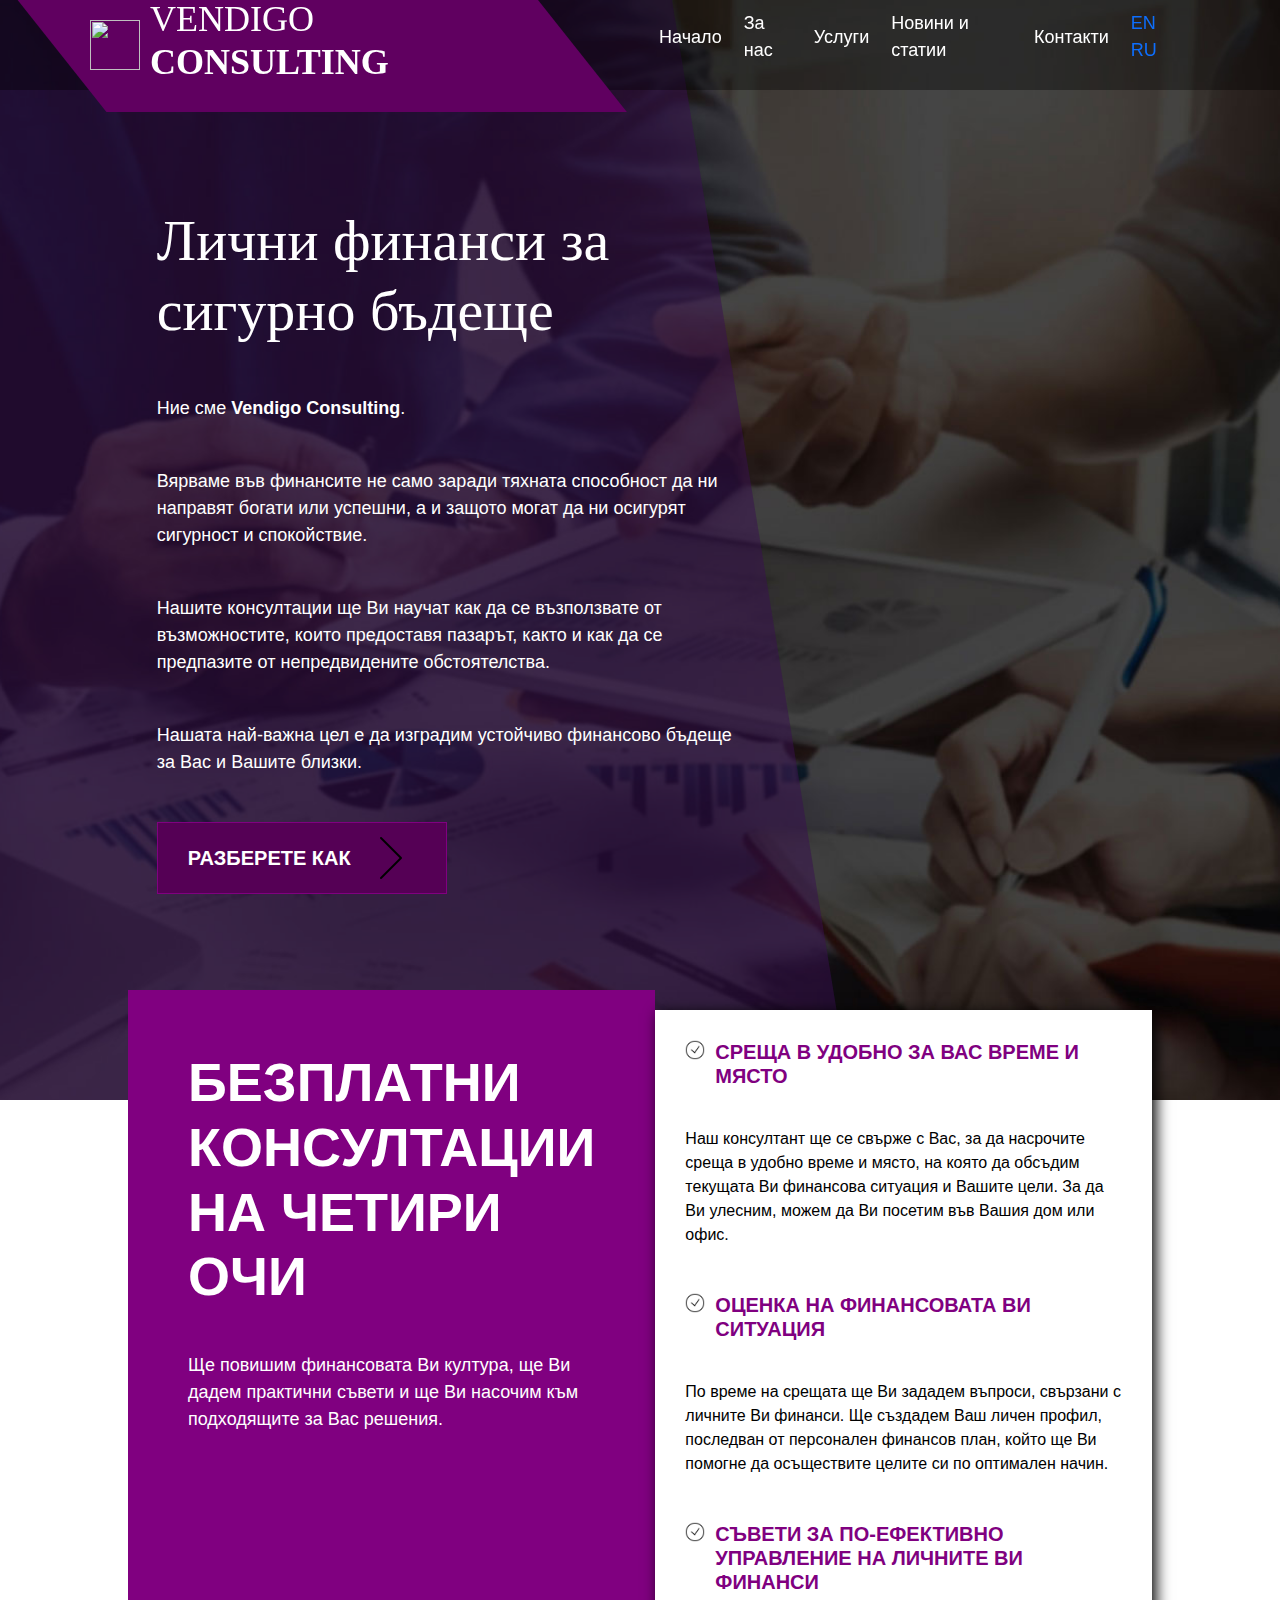
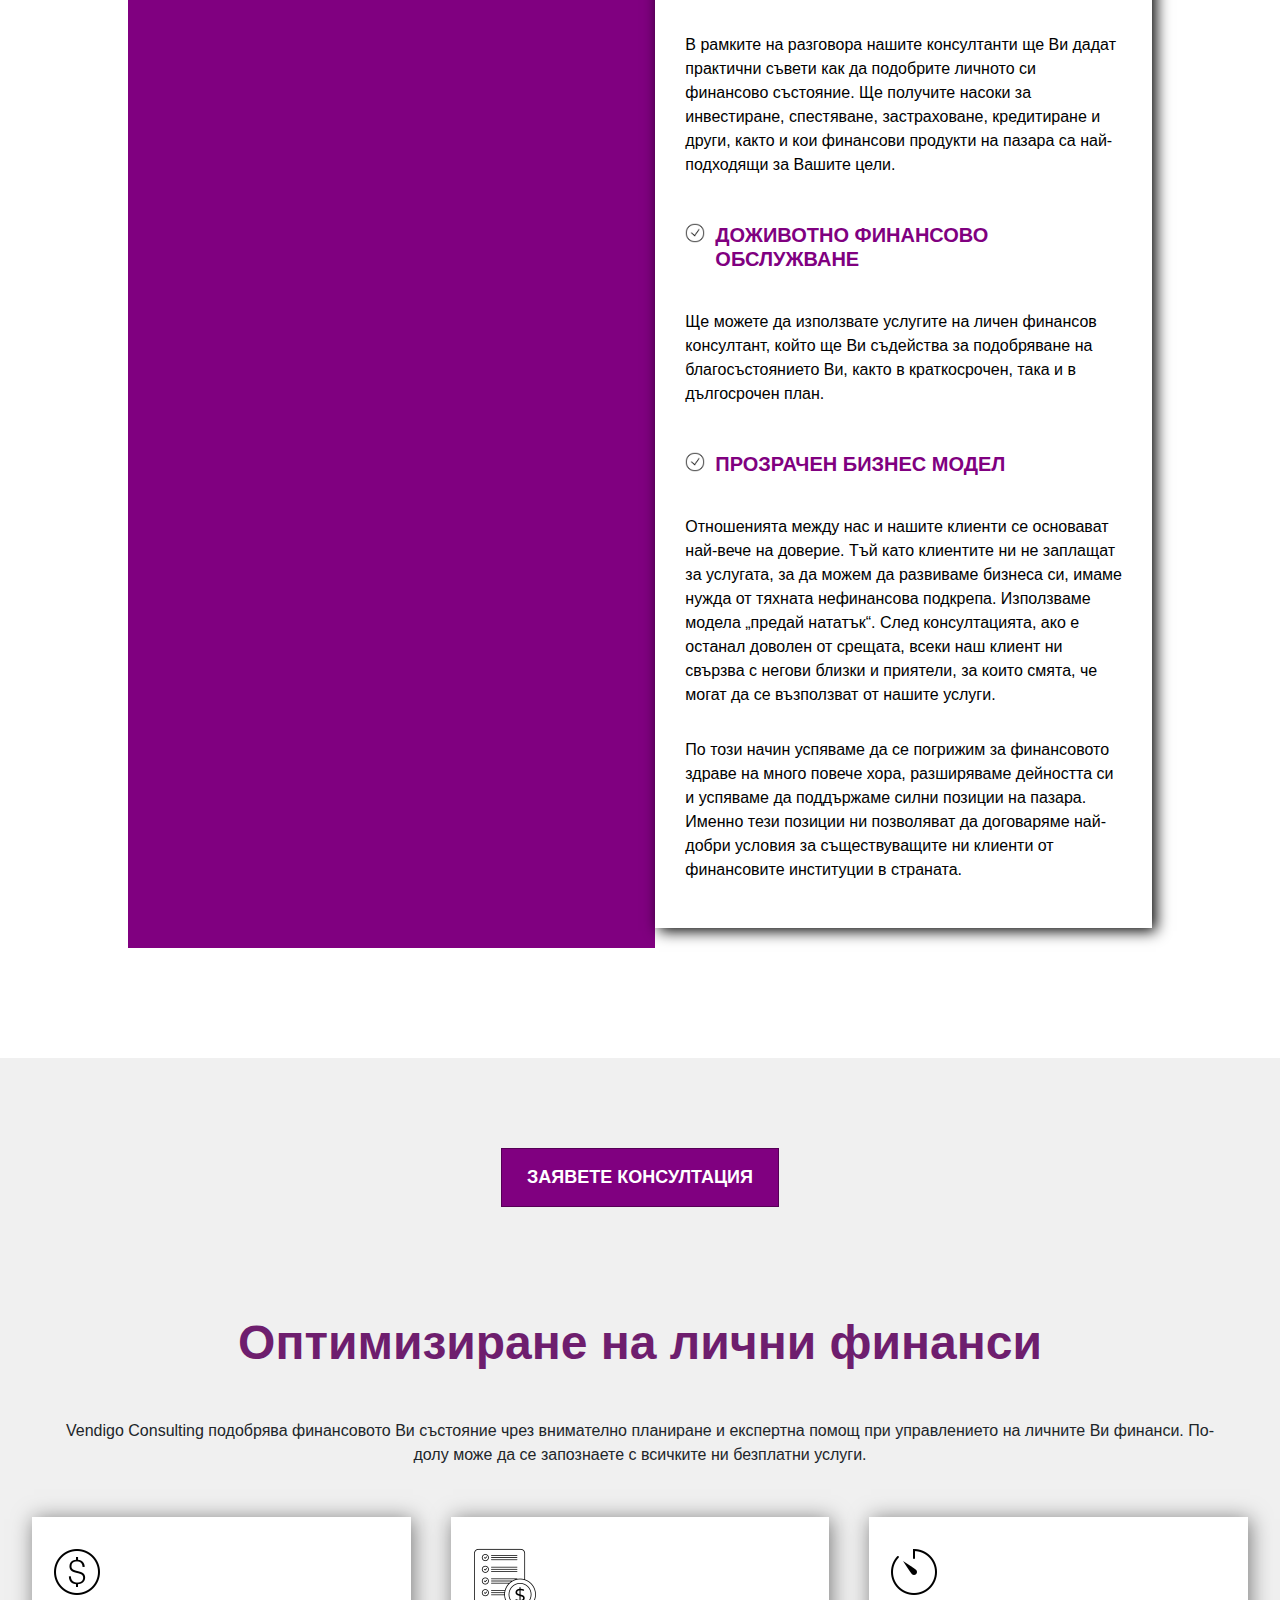
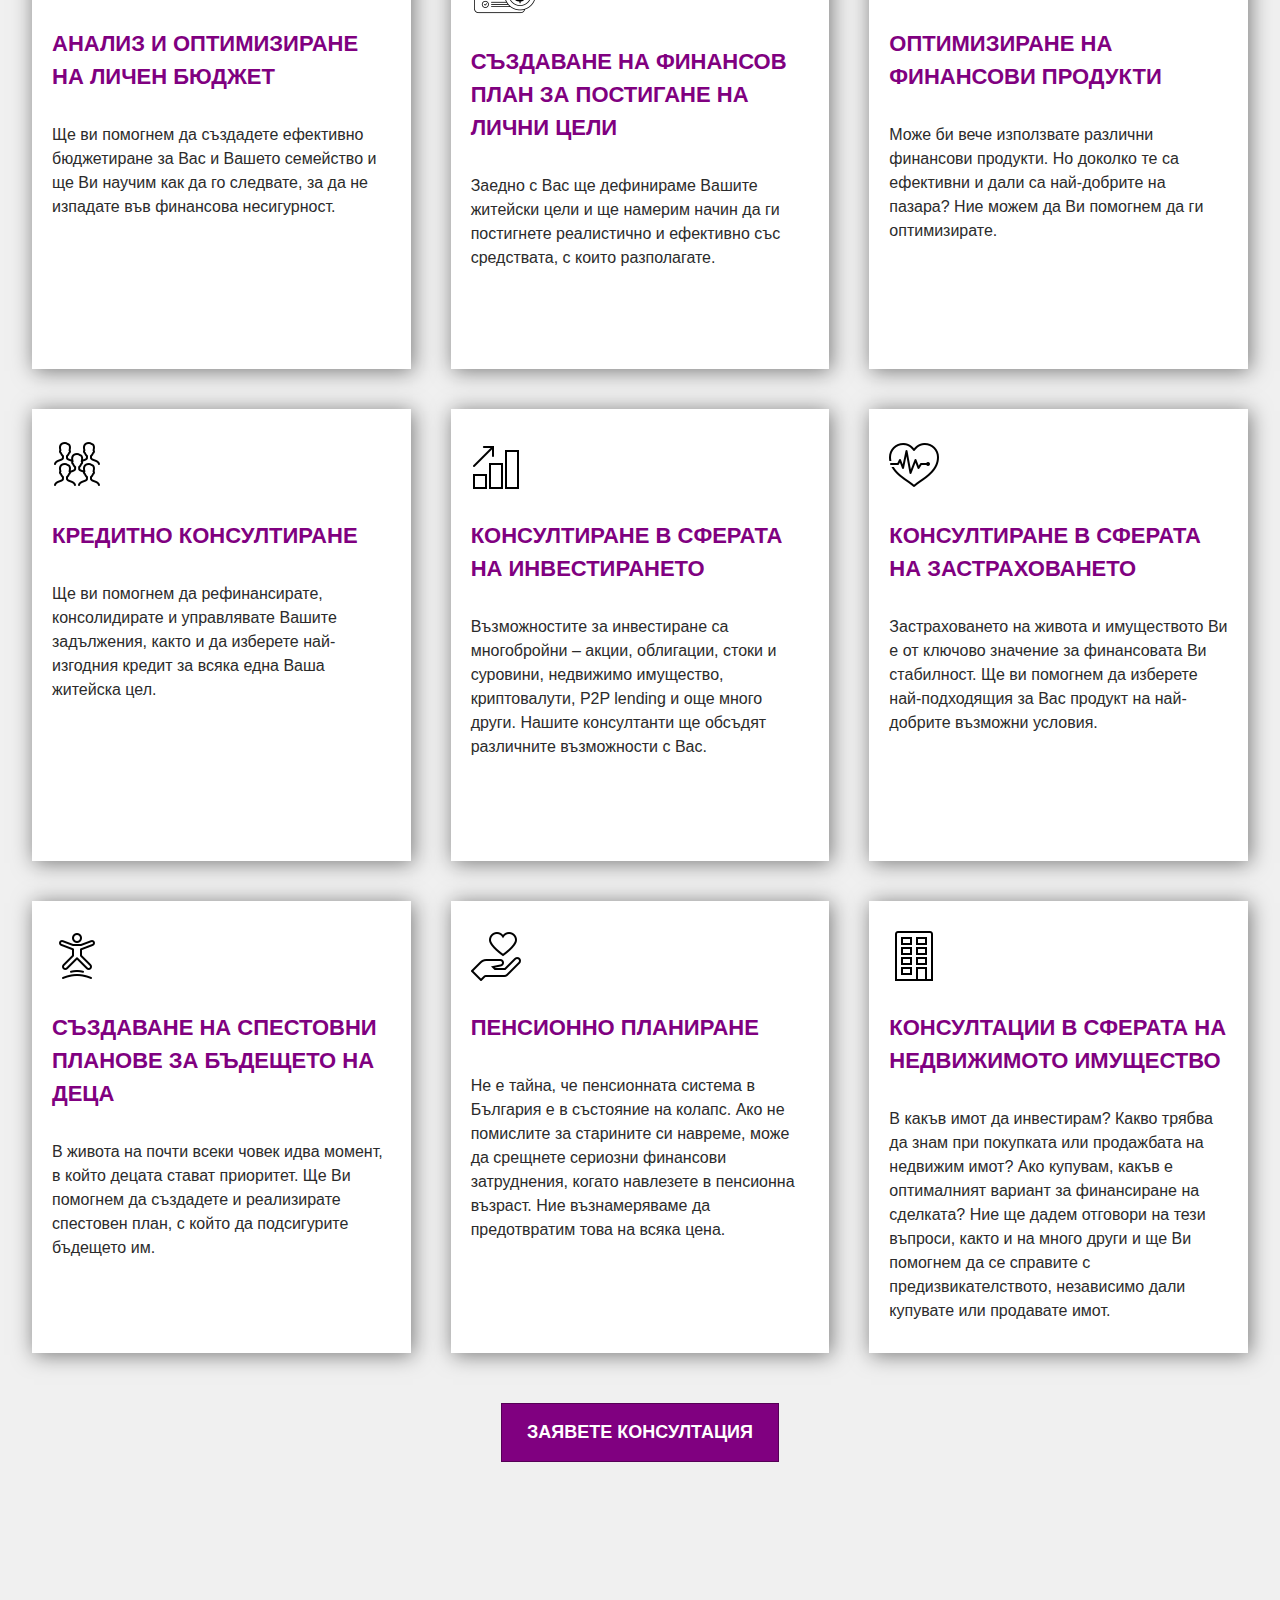
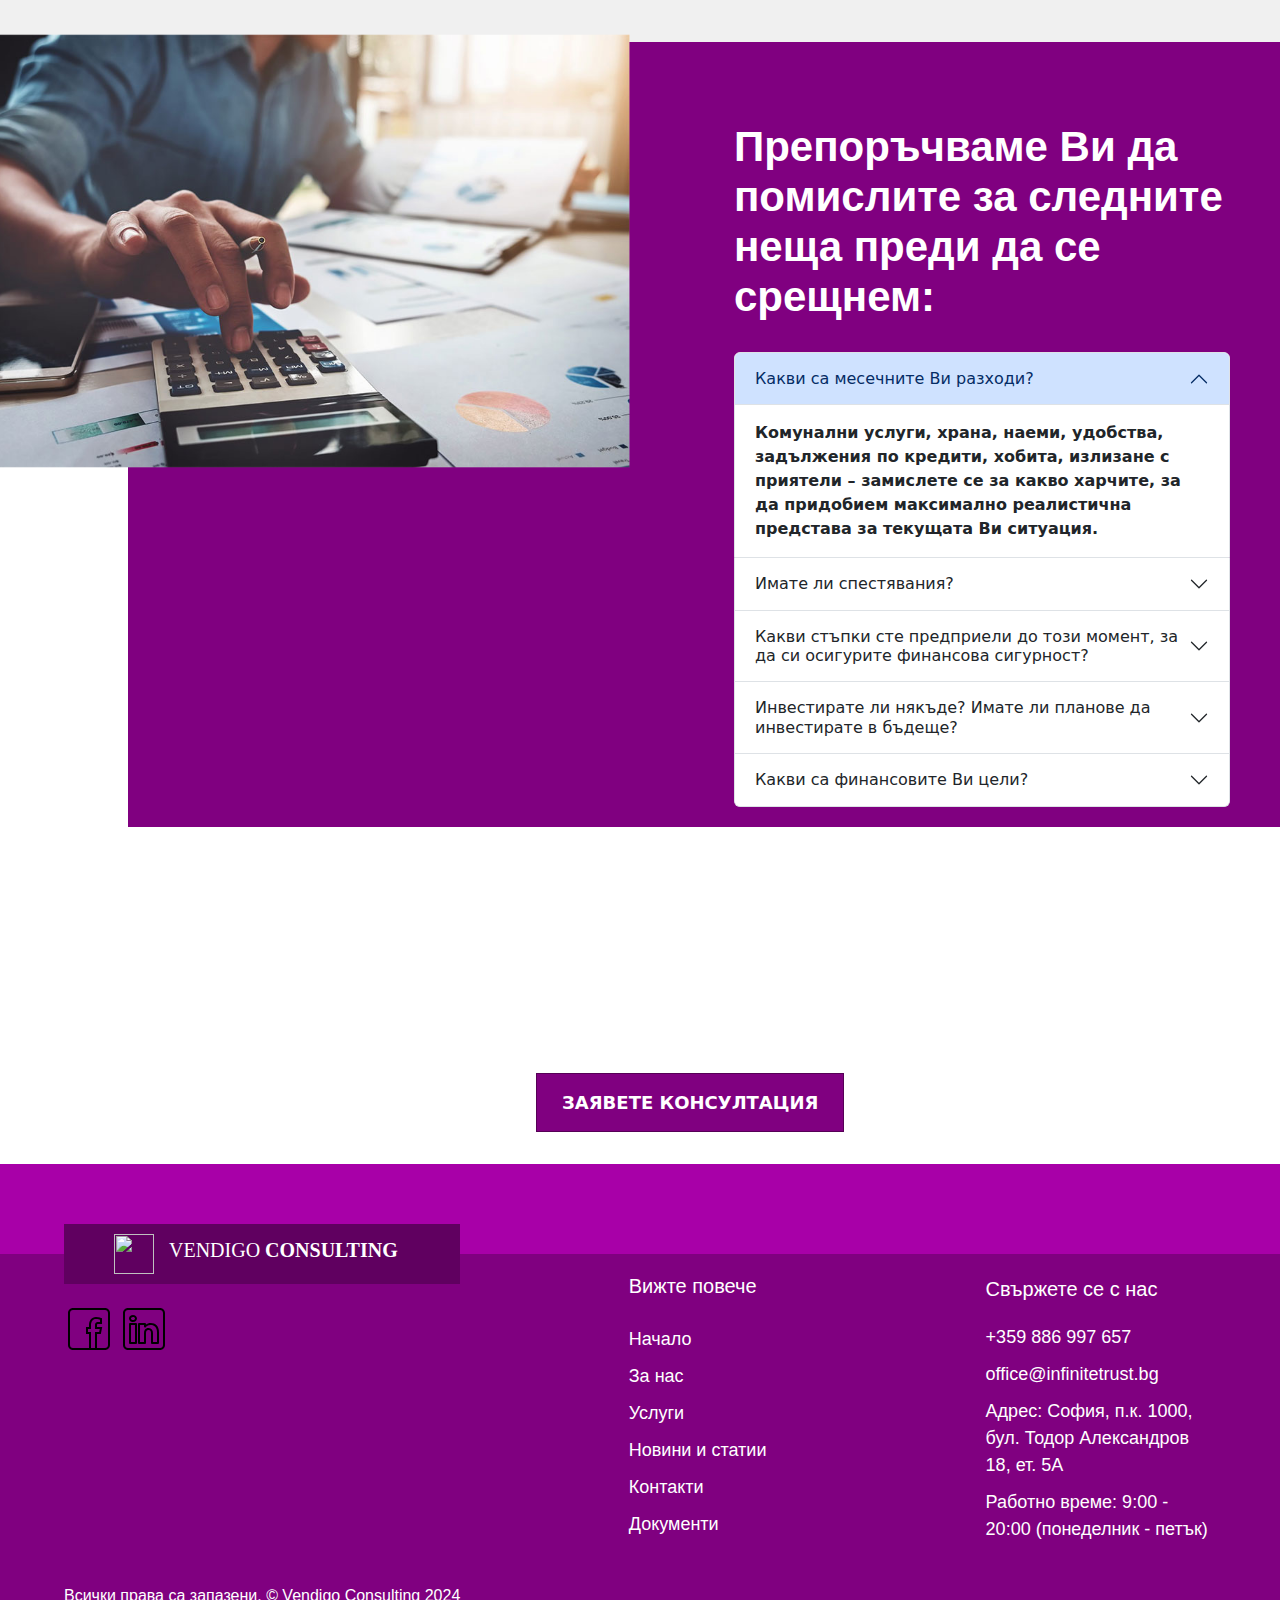
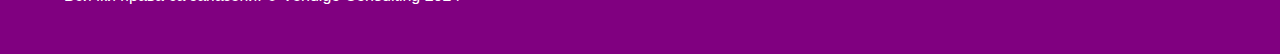
==== commit bc090965: "form update" ====
--- a/index.html
+++ b/index.html
@@ -28,10 +28,6 @@
             <input id="burger-toggle" type="checkbox" />
             <label for="burger-toggle" class="label"><span></span></label>
             <ul class="list">
-              <a href="./login/index.html" class="element"
-                ><img
-                  src="[data-uri]"
-              /></a>
               <a href="./index.html" class="element">Начало</a>
               <a href="./about.html" class="element">За нас</a>
               <a href="./services.html" class="element">Услуги</a>
